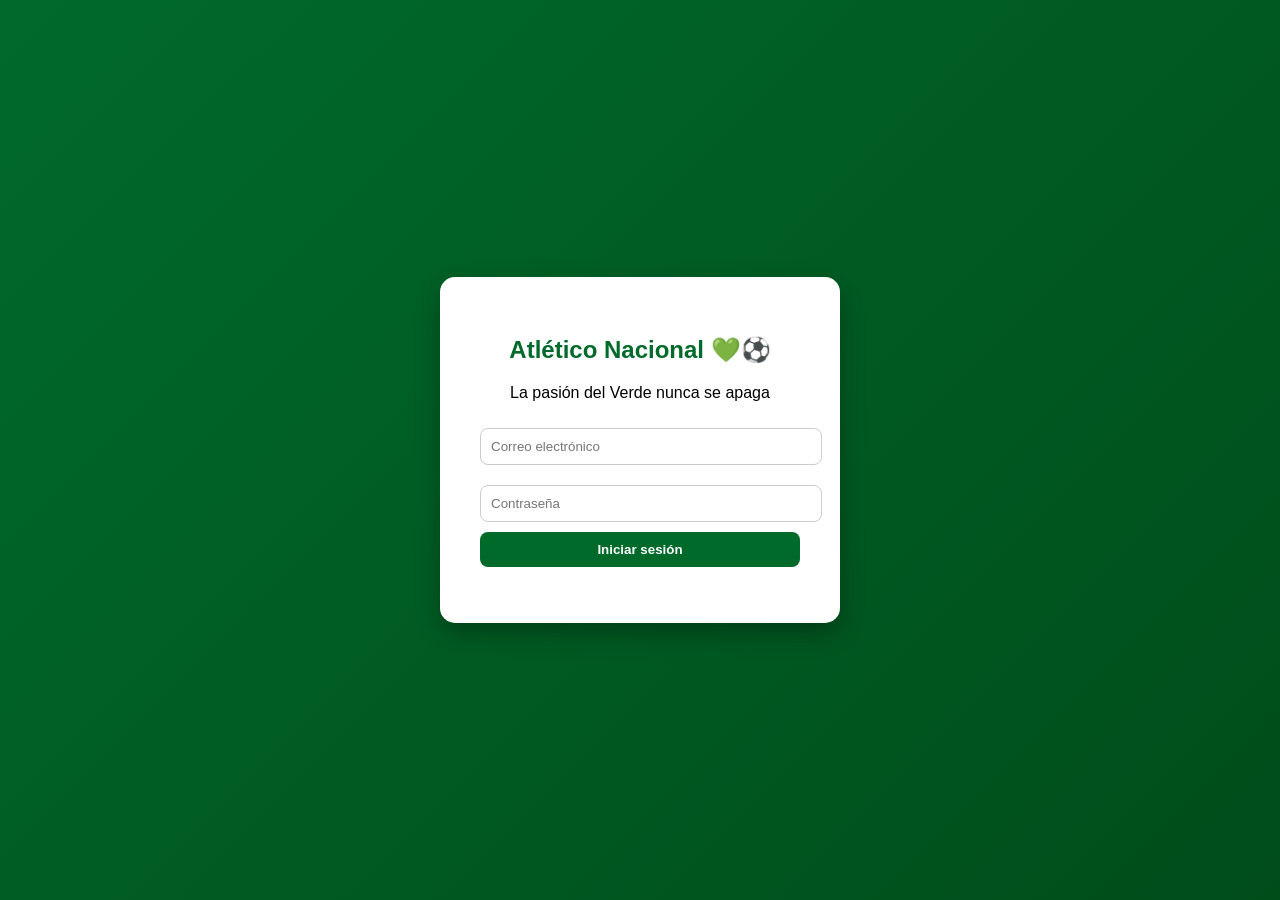
==== app/templates/login.html @ 71396e88 "fix api url for production" ====
<!DOCTYPE html>
<html>
<head>
    <title>Login - Atlético Nacional 💚</title>
    <meta name="viewport" content="width=device-width, initial-scale=1.0">

    <style>
        body {
            margin: 0;
            height: 100vh;
            display: flex;
            justify-content: center;
            align-items: center;
            background: linear-gradient(135deg, #006a2b, #004d1a);
            font-family: Arial, sans-serif;
        }

        .card {
            background: white;
            padding: 40px;
            border-radius: 15px;
            width: 320px;
            text-align: center;
            box-shadow: 0px 10px 25px rgba(0,0,0,0.3);
        }

        h2 {
            color: #006a2b;
            margin-bottom: 20px;
        }

        input {
            width: 100%;
            padding: 10px;
            margin: 10px 0;
            border-radius: 8px;
            border: 1px solid #ccc;
        }

        button {
            width: 100%;
            padding: 10px;
            background-color: #006a2b;
            color: white;
            border: none;
            border-radius: 8px;
            font-weight: bold;
            cursor: pointer;
        }

        button:hover {
            background-color: #004d1a;
        }

        #mensaje {
            margin-top: 15px;
            font-weight: bold;
        }
    </style>
</head>
<body>

<div class="card">
    <h2>Atlético Nacional 💚⚽</h2>
    <p>La pasión del Verde nunca se apaga</p>

    <input type="email" id="email" placeholder="Correo electrónico">
    <input type="password" id="password" placeholder="Contraseña">

    <button onclick="login()">Iniciar sesión</button>

    <p id="mensaje"></p>
</div>

<script>
const API = "/api";

async function login() {

    const email = document.getElementById("email").value;
    const password = document.getElementById("password").value;

    const response = await fetch(API + "/login", {
        method: "POST",
        headers: { "Content-Type": "application/json" },
        body: JSON.stringify({ email, password })
    });

    const data = await response.json();

    if (response.ok) {
        localStorage.setItem("token", data.token);
        window.location.href = "/posts";
    } else {
        document.getElementById("mensaje").innerText = data.error;
    }
}

</script>

</body>
</html>
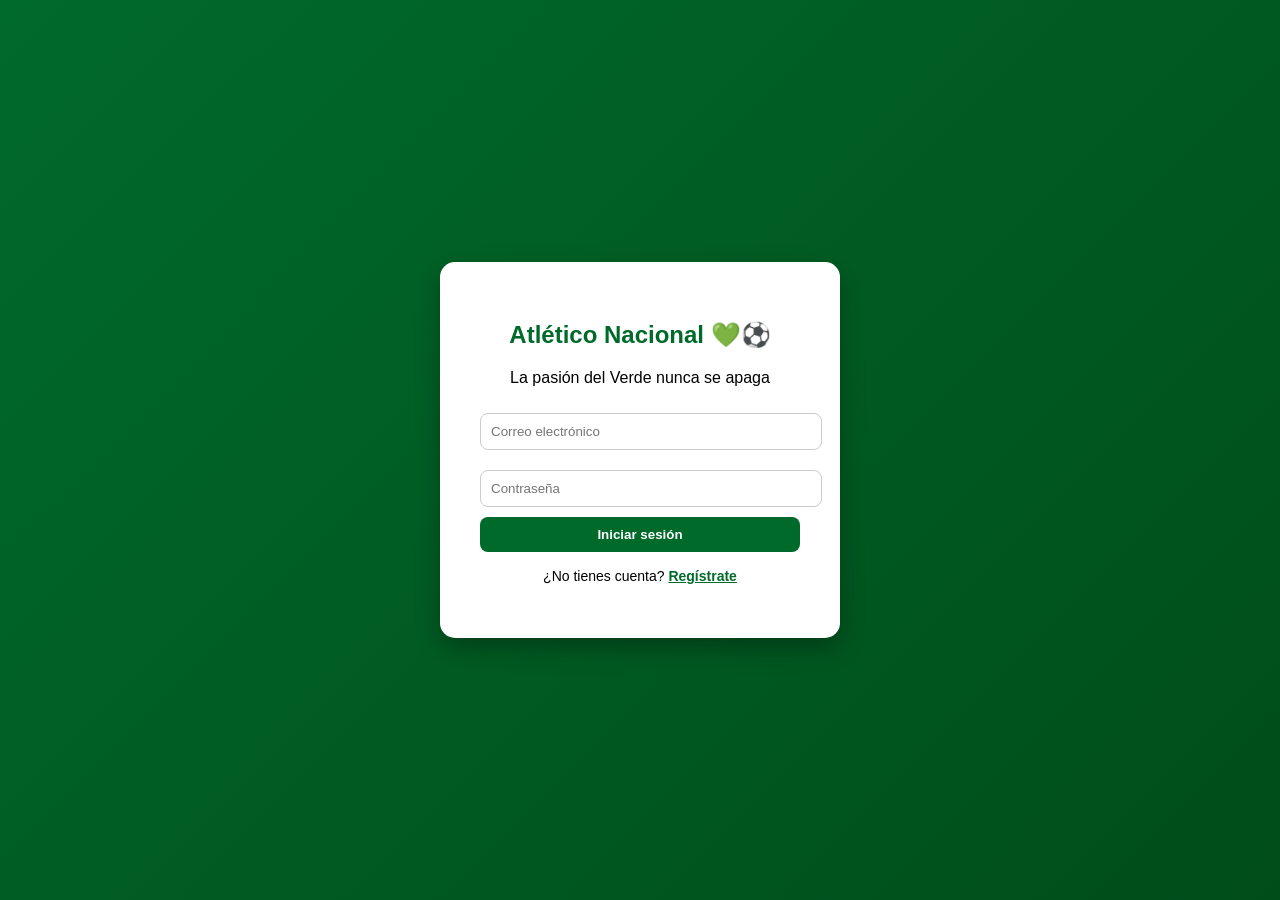
==== commit 2641a2ed: "Arreglado boton register fuera del script" ====
--- a/app/templates/login.html
+++ b/app/templates/login.html
@@ -70,6 +70,11 @@
     <button onclick="login()">Iniciar sesión</button>
 
     <p id="mensaje"></p>
+
+    <p style="margin-top:15px; font-size:14px;">
+    ¿No tienes cuenta?
+    <a href="/register" style="color:#006a2b; font-weight:bold;">Regístrate</a>
+</p>
 </div>
 
 <script>
